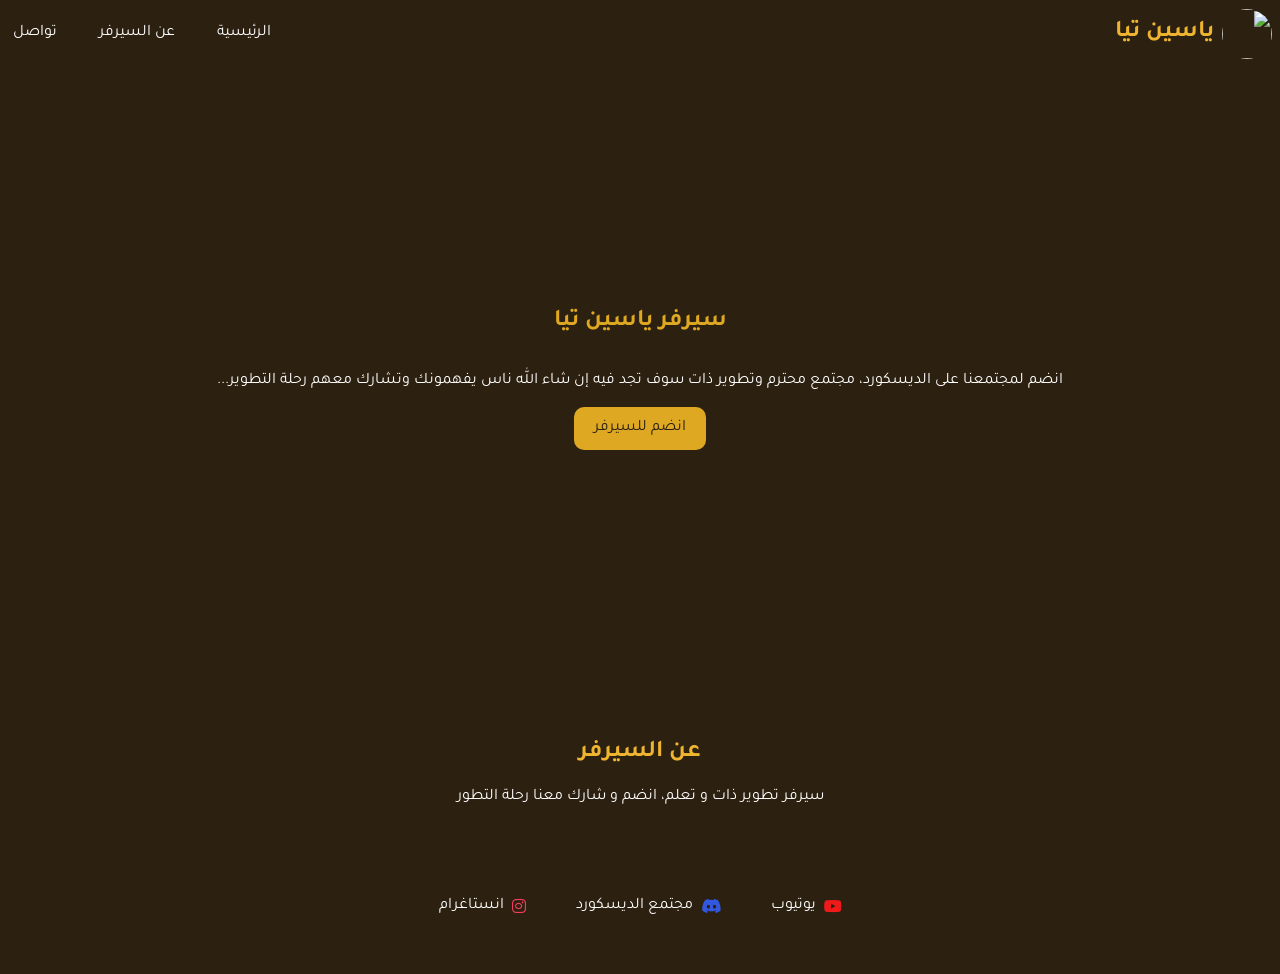
==== page.html @ f4f95571 "beginning" ====
<!DOCTYPE html>
<html lang="ar" dir="rtl">
<head>
    <meta charset="UTF-8">
    <meta name="viewport" content="width=device-width, initial-scale=1.0">
    <title>YassinTia Academy</title>
    <link rel="stylesheet" href="page.css">
    <link rel="preconnect" href="https://fonts.googleapis.com">
<link rel="preconnect" href="https://fonts.gstatic.com" crossorigin>
<link rel="preconnect" href="https://fonts.googleapis.com">
<link rel="stylesheet" href="https://cdnjs.cloudflare.com/ajax/libs/font-awesome/6.5.0/css/all.min.css">
<link href="https://fonts.googleapis.com/css2?family=Tajawal:wght@400;700;800&display=swap" rel="stylesheet">
</head>
<body>
    <nav>
        <div class="logo">
            <img src="images/logo.jpg">
            <h1>ياسين تيا</h1>
        </div>
        <ul>
            <li><a href="page.html">الرئيسية</a></li>
            <li><a href="#about">عن السيرفر</a></li>
            <li><a href="#social">تواصل</a></li>
        </ul>
    </nav>

    <section id="home">
        <h1>سيرفر ياسين تيا</h1>
        <p>انضم لمجتمعنا على الديسكورد، مجتمع محترم وتطوير ذات سوف تجد فيه إن شاء الله ناس يفهمونك وتشارك معهم رحلة التطوير...</p>
        <a href="https://discord.gg/bBUvBNU7Nn">انضم للسيرفر</a>
    </section>

    <section id="about">
        <h2>عن السيرفر</h2>
        <p>سيرفر تطوير ذات و تعلم، انضم و شارك معنا رحلة التطور</p>
    </section>

    <section id="social">
        <a href="https://www.youtube.com/@YassinTia"><i class="fab fa-youtube"></i> يوتيوب</a>
        <a href="https://discord.gg/bBUvBNU7Nn"><i class="fab fa-discord"></i>مجتمع الديسكورد</a>
        <a href="https://instagram.com/yassint1a360"><i class="fab fa-instagram"></i>انستاغرام</a>
    </section>

</body>
</html>
---- page.css ----
body {
    background-color: #2c2010;
      font-family: "Tajawal", sans-serif;
}
nav{
    display: flex;
    justify-content: space-between;
    align-items: center;
    gap: 0;
    transition: all 0.4s ease;
}
nav ul{
    display: flex;
    list-style: none;
    gap: 2rem;
}
nav a{
    text-decoration: none;
    color: white;
    padding: 5px;
}
.logo{
    display: flex;
    align-items: center;
    gap: 8px;
}
.logo h1{
    margin: 0;
    color: #f0b530;
    white-space: nowrap;
}
nav a:hover{
    color: #dea822;
}
#home{
    display: flex;
    flex-direction: column;
    justify-content: center;
    align-items: center;
    padding: 40px 15px;
    min-height: 60vh;
}
#home h1{
    color: #dea822;
}
#home p{
    color: #ffffff;
}
#home a{
    text-decoration: none;
    background-color: #dea822;
    color: #2c2010;
    padding: 12px 20px;
    border-radius: 10px;
    transition: all 0.3s ease;
}
#home a:hover{
    background-color: #f0b530;
    transform: translateY(-5px);
}
#social{
    display: flex;
    justify-content: center;
    gap: 20px;
    padding: 40px 15px;
}
#social .fa-youtube{
    color: rgb(240, 26, 26);
}
#social .fa-discord{
    color: #3258e1;
}
#social .fa-instagram{
    color: rgb(242, 61, 91);
}
#social a{
    text-decoration: none;
    color: #ffffff;
    padding: 10px 15px;
    display: inline-flex;
    align-items: center;
    gap: 8px;
}
#about {
    text-align: center;
    padding: 40px 15px;
}
#about p {
    max-width: 400px;
    margin: 0 auto; 
    color: #ffffff;  
}
.logo img{
    width: 50px;
    height: 50px;
    border-radius: 50%;
}
#about h2{
    color: #f0b530;
}
.logo{
    display: flex;
    
}
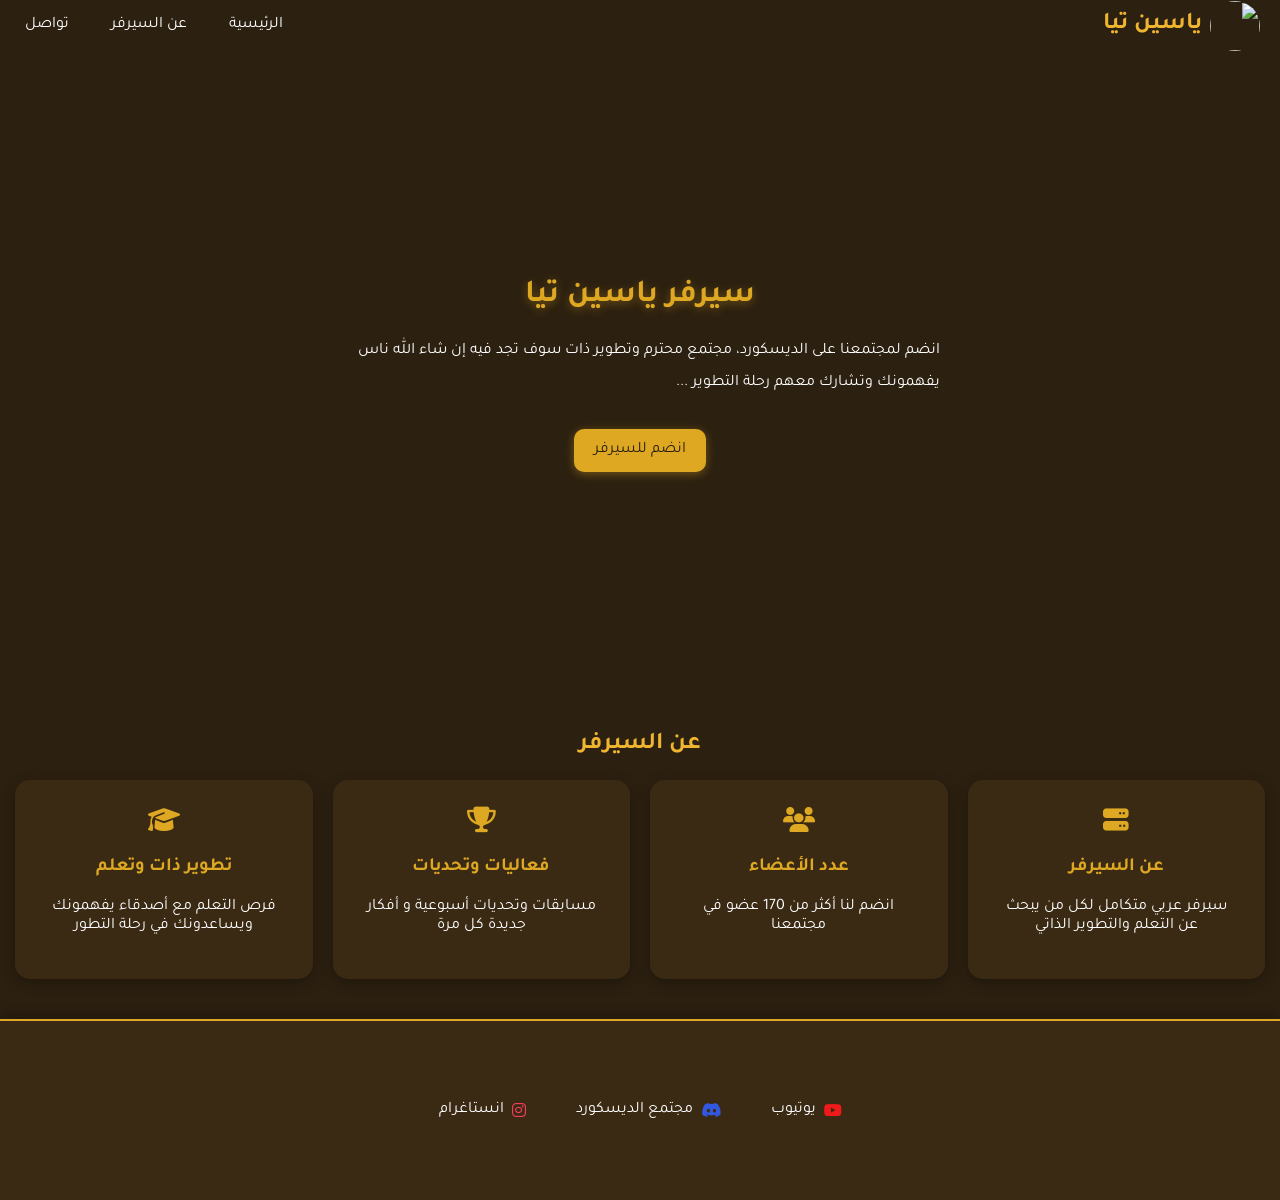
==== commit edbba208: "last changes in html" ====
--- a/page.html
+++ b/page.html
@@ -26,20 +26,42 @@
 
     <section id="home">
         <h1>سيرفر ياسين تيا</h1>
-        <p>انضم لمجتمعنا على الديسكورد، مجتمع محترم وتطوير ذات سوف تجد فيه إن شاء الله ناس يفهمونك وتشارك معهم رحلة التطوير...</p>
+        <p>انضم لمجتمعنا على الديسكورد، مجتمع محترم وتطوير ذات سوف تجد فيه إن شاء الله ناس يفهمونك وتشارك معهم رحلة التطوير ...</p>
         <a href="https://discord.gg/bBUvBNU7Nn">انضم للسيرفر</a>
     </section>
 
     <section id="about">
         <h2>عن السيرفر</h2>
-        <p>سيرفر تطوير ذات و تعلم، انضم و شارك معنا رحلة التطور</p>
+        <div class="cards">
+            <div class="card">
+                <i class="fas fa-server"></i>
+                <h3>عن السيرفر</h3>
+                <p>سيرفر عربي متكامل لكل من يبحث عن التعلم والتطوير الذاتي</p>
+            </div>
+            <div class="card">
+                <i class="fas fa-users"></i>
+                <h3>عدد الأعضاء</h3>
+                <p>انضم لنا أكثر من 170 عضو في مجتمعنا</p>
+            </div>
+            <div class="card">
+                <i class="fas fa-trophy"></i>
+                <h3>فعاليات وتحديات</h3>
+                <p>مسابقات وتحديات أسبوعية و أفكار جديدة كل مرة</p>
+            </div>
+            <div class="card">
+                <i class="fas fa-graduation-cap"></i>
+                <h3>تطوير ذات وتعلم</h3>
+                <p>فرص التعلم مع أصدقاء يفهمونك ويساعدونك في رحلة التطور</p>
+            </div>
+        </div>
     </section>
-
-    <section id="social">
-        <a href="https://www.youtube.com/@YassinTia"><i class="fab fa-youtube"></i> يوتيوب</a>
-        <a href="https://discord.gg/bBUvBNU7Nn"><i class="fab fa-discord"></i>مجتمع الديسكورد</a>
-        <a href="https://instagram.com/yassint1a360"><i class="fab fa-instagram"></i>انستاغرام</a>
-    </section>
+    <footer>
+        <section id="social">
+            <a href="https://www.youtube.com/@YassinTia"><i class="fab fa-youtube"></i> يوتيوب</a>
+            <a href="https://discord.gg/bBUvBNU7Nn"><i class="fab fa-discord"></i>مجتمع الديسكورد</a>
+            <a href="https://instagram.com/yassint1a360"><i class="fab fa-instagram"></i>انستاغرام</a>
+        </section>
+    </footer>
 
 </body>
 </html>
--- a/page.css
+++ b/page.css
@@ -1,6 +1,7 @@
 body {
     background-color: #2c2010;
-      font-family: "Tajawal", sans-serif;
+    font-family: "Tajawal", sans-serif;
+    margin: 0;
 }
 nav{
     display: flex;
@@ -13,6 +14,7 @@
     display: flex;
     list-style: none;
     gap: 2rem;
+    margin-left: 20px;
 }
 nav a{
     text-decoration: none;
@@ -23,6 +25,7 @@
     display: flex;
     align-items: center;
     gap: 8px;
+    margin-right: 20px;
 }
 .logo h1{
     margin: 0;
@@ -42,9 +45,16 @@
 }
 #home h1{
     color: #dea822;
+    font-size: 2rem;
+    margin-bottom: 20px;
+    text-shadow: 0 2px 10px rgba(222, 168, 34, 0.4);
 }
 #home p{
     color: #ffffff;
+    max-width: 600px;
+    margin: 0 auto;
+    line-height: 2;
+    margin-bottom: 30px;
 }
 #home a{
     text-decoration: none;
@@ -53,10 +63,12 @@
     padding: 12px 20px;
     border-radius: 10px;
     transition: all 0.3s ease;
+    box-shadow: 0 2px 10px rgba(222, 168, 34, 0.4);
 }
 #home a:hover{
     background-color: #f0b530;
     transform: translateY(-5px);
+    box-shadow: 0 2px 20px rgba(197, 146, 16, 0.5);
 }
 #social{
     display: flex;
@@ -80,14 +92,17 @@
     display: inline-flex;
     align-items: center;
     gap: 8px;
+    transition: transform 0.4s ease;
+}
+#social a:hover{
+    transform: scale(1.15);
+    color: #f0b530;
 }
 #about {
     text-align: center;
     padding: 40px 15px;
 }
 #about p {
-    max-width: 400px;
-    margin: 0 auto; 
     color: #ffffff;  
 }
 .logo img{
@@ -98,7 +113,64 @@
 #about h2{
     color: #f0b530;
 }
-.logo{
-    display: flex;
-    
-}+#about h3{
+    color: #dea822; 
+}
+.cards {
+    display: grid;
+    grid-template-columns: repeat(auto-fit, minmax(200px, 1fr));
+    gap: 20px;
+}
+.card {
+    background: #3a2a14;
+    padding: 25px;
+    border-radius: 15px;
+    box-shadow: 0 4px 15px rgba(0, 0, 0, 0.3);
+    border: 2px solid transparent;
+    transition: all 0.3s ease;
+}
+.card:hover{
+    transform: translateY(-10px);
+    box-shadow: 0 4px 20px rgba(0, 0, 0, 0.58);
+    border-color: #f0b530;
+}
+.card i{
+    font-size: 1.6rem;
+    color: #dea822;
+    margin-bottom: 5px;
+}
+footer{
+    background-color: #3a2a14;
+    padding: 30px 25px;
+    border-top: 2px solid #dea822;
+    box-shadow: 0 -4px 15px rgba(0,0,0,0.3);
+}
+footer a:hover{
+    color: #dea822;
+    transform: translateY(-5px);
+}
+footer a{
+    transition: all 0.3s ease;
+}
+
+@media (max-width: 768px) {
+    nav ul {
+        gap: 1.5rem;
+    }
+    .logo h1 {
+        font-size: 1.3rem;
+    }
+    #home {
+        padding: 30px 15px;
+    }
+    #home h1 {
+        font-size: 1.6rem;
+    }
+    .cards {
+        grid-template-columns: 1fr;
+    }
+    #social {
+        flex-direction: column;
+        align-items: center;
+    }
+}
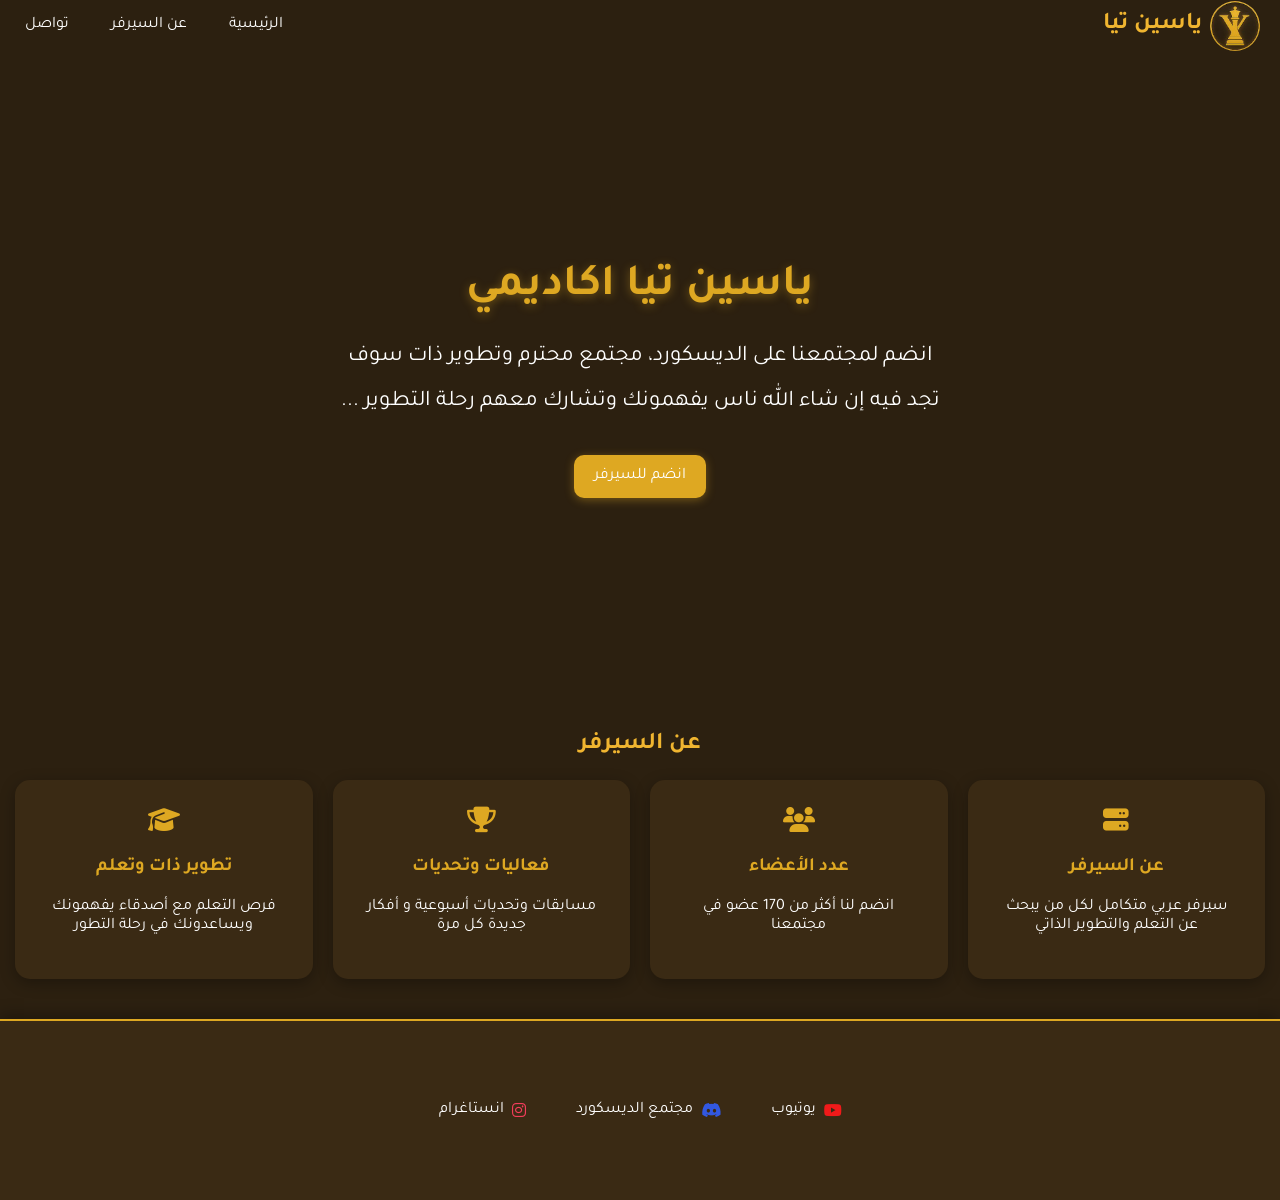
==== commit ed0797af: "a small changes" ====
--- a/page.html
+++ b/page.html
@@ -25,7 +25,7 @@
     </nav>
 
     <section id="home">
-        <h1>سيرفر ياسين تيا</h1>
+        <h1>ياسين تيا اكاديمي</h1>
         <p>انضم لمجتمعنا على الديسكورد، مجتمع محترم وتطوير ذات سوف تجد فيه إن شاء الله ناس يفهمونك وتشارك معهم رحلة التطوير ...</p>
         <a href="https://discord.gg/bBUvBNU7Nn">انضم للسيرفر</a>
     </section>
--- a/page.css
+++ b/page.css
@@ -45,7 +45,7 @@
 }
 #home h1{
     color: #dea822;
-    font-size: 2rem;
+    font-size: 2.8em;
     margin-bottom: 20px;
     text-shadow: 0 2px 10px rgba(222, 168, 34, 0.4);
 }
@@ -55,11 +55,13 @@
     margin: 0 auto;
     line-height: 2;
     margin-bottom: 30px;
+    text-align: center;
+    font-size: 1.4em;
 }
 #home a{
     text-decoration: none;
     background-color: #dea822;
-    color: #2c2010;
+    color: #ffffff;
     padding: 12px 20px;
     border-radius: 10px;
     transition: all 0.3s ease;
